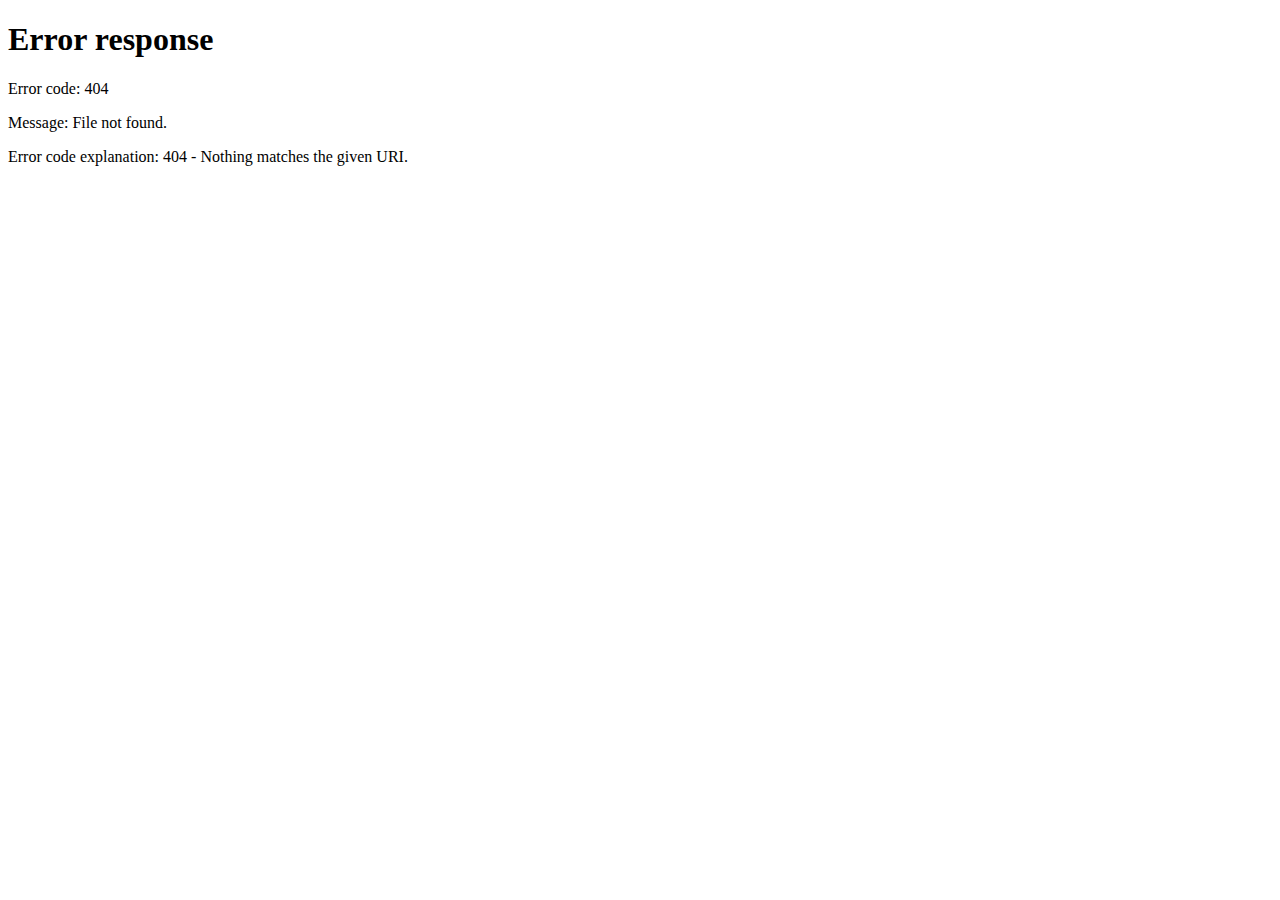
==== index.html @ 604a3359 "수정" ====
<!DOCTYPE html>
<html lang="en">
  <head>
    <meta charset="UTF-8" />
    <meta http-equiv="X-UA-Compatible" content="IE=edge" />
    <meta name="viewport" content="width=device-width, initial-scale=1.0" />
    <title>Document</title>
  </head>
  <body>
    <script>
      window.location.href += 'pages/main/index.html';
    </script>
  </body>
</html>
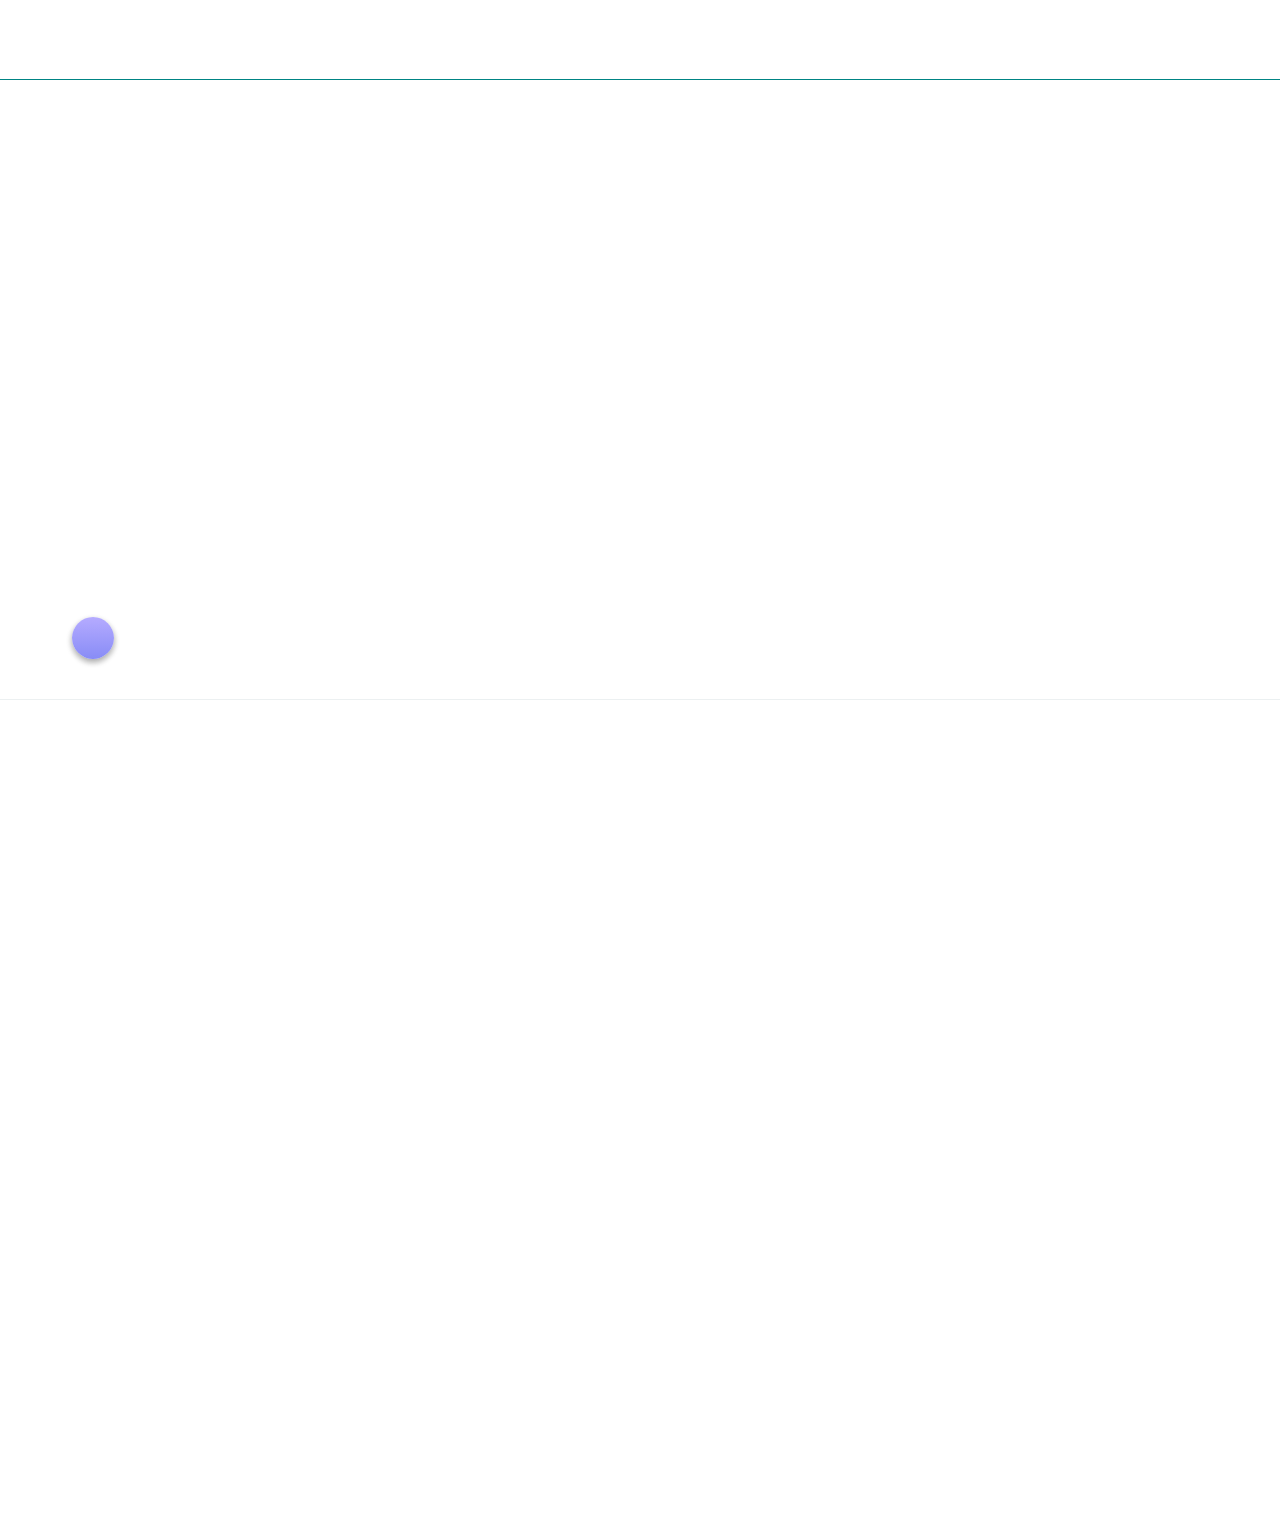
==== commit 4af032a1: "sd" ====
--- a/index.html
+++ b/index.html
@@ -5,10 +5,9 @@
     <meta http-equiv="X-UA-Compatible" content="IE=edge" />
     <meta name="viewport" content="width=device-width, initial-scale=1.0" />
     <title>Document</title>
+    <meta http-equiv="refresh" content="0; URL=/pages/main/index.html">
   </head>
   <body>
-    <script>
-      window.location.href += 'pages/main/index.html';
-    </script>
+
   </body>
 </html>
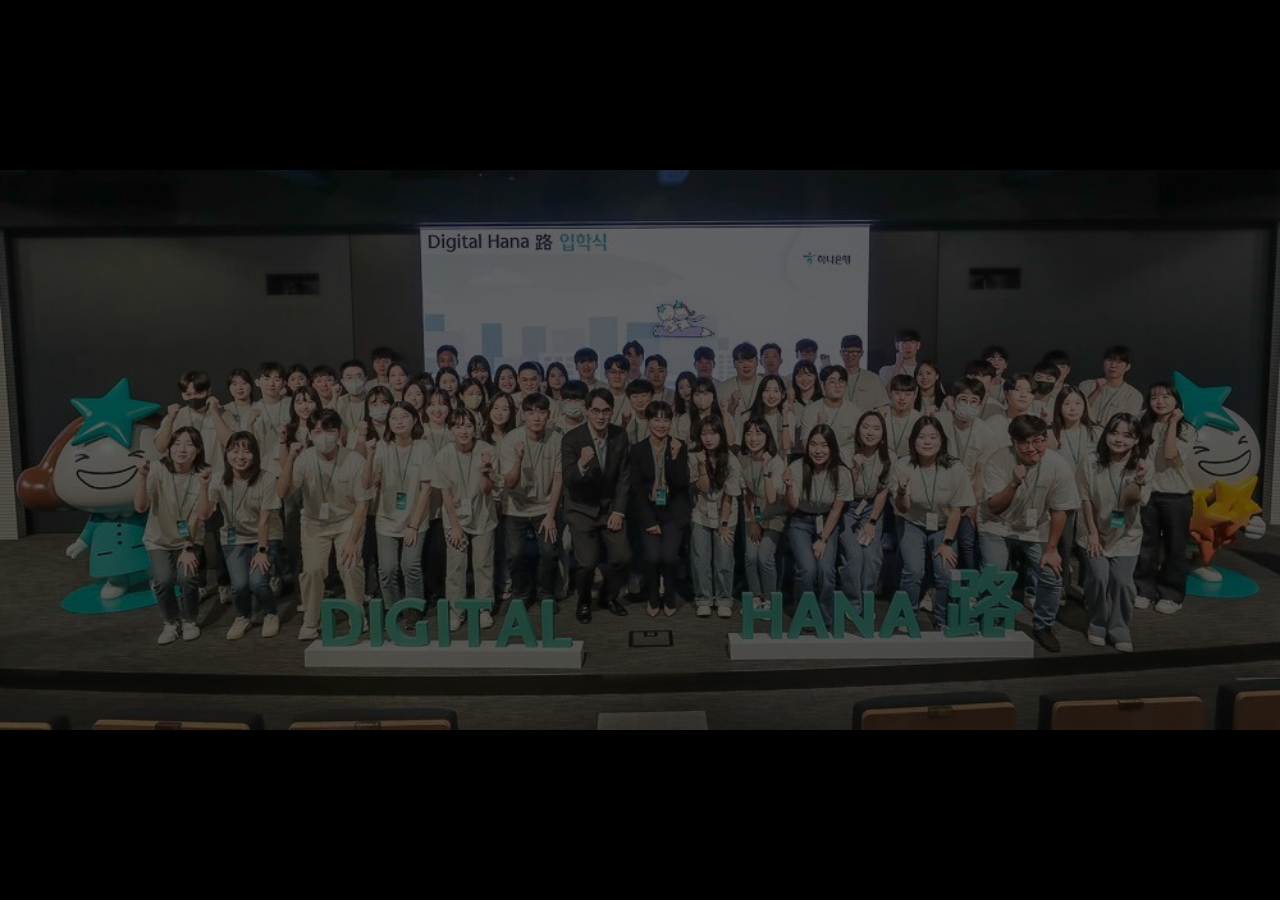
==== commit 7cd15adb: "수정" ====
--- a/index.html
+++ b/index.html
@@ -5,9 +5,17 @@
     <meta http-equiv="X-UA-Compatible" content="IE=edge" />
     <meta name="viewport" content="width=device-width, initial-scale=1.0" />
     <title>Document</title>
-    <meta http-equiv="refresh" content="0; URL=/pages/main/index.html">
+    <script>
+      function redirectBasedOnScreenSize() {
+        var screenWidth = window.innerWidth;
+
+        if (screenWidth >= 1210) {
+          window.location.href = '/pages/popup/index.html';
+        } else {
+          window.location.href = '/pages/main/index.html';
+        }
+      }
+    </script>
   </head>
-  <body>
-
-  </body>
+  <body onload="redirectBasedOnScreenSize()"></body>
 </html>
